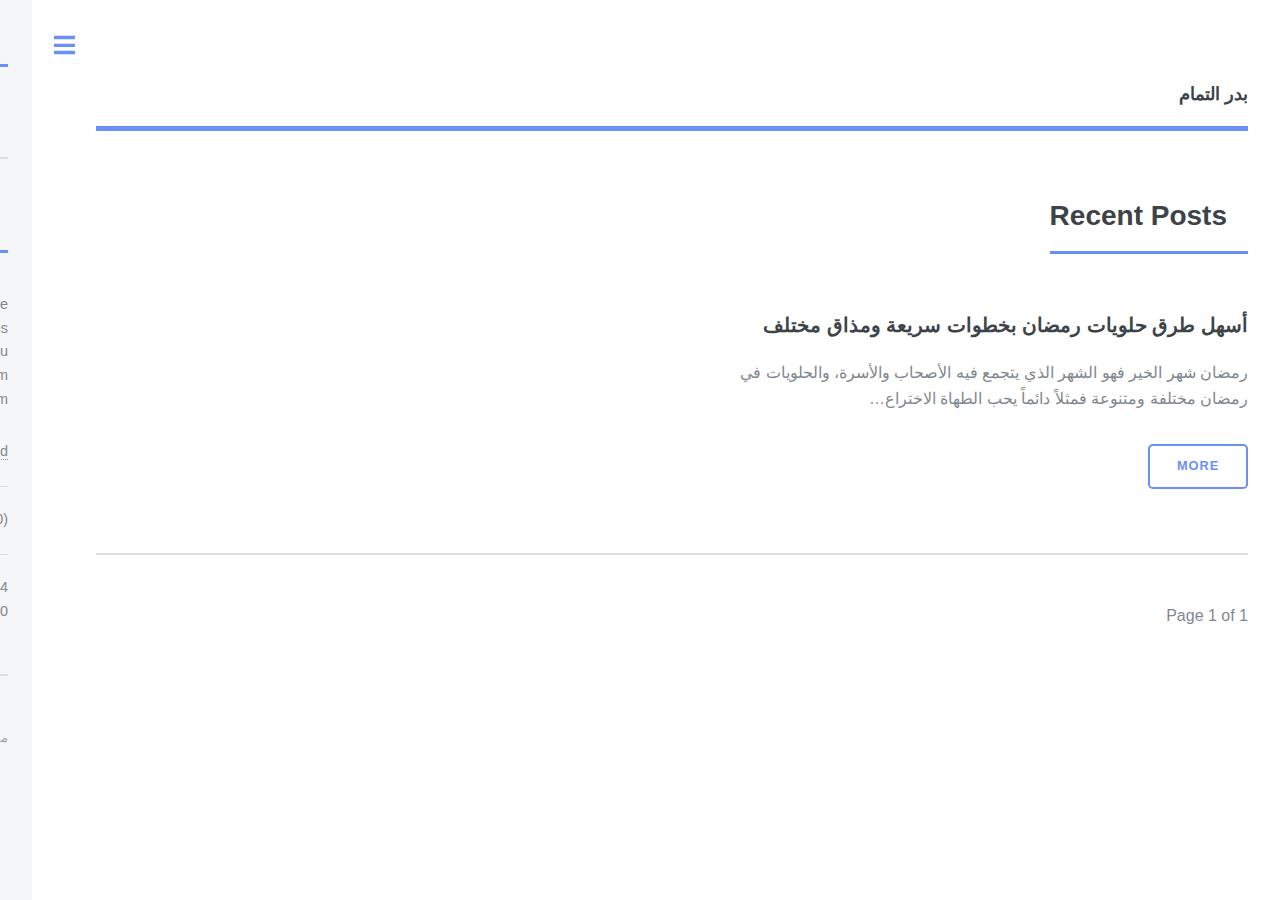
==== index.html @ 67806264 "Add files via upload" ====
<!DOCTYPE html><html lang="ar-SA"><head><meta charset="utf-8"><meta http-equiv="X-UA-Compatible" content="IE=edge"><meta name="viewport" content="width=device-width,initial-scale=1,user-scalable=no"><title>بدر التمام</title><meta name="generator" content="Publii Open-Source CMS for Static Site"><link rel="canonical" href="https://badreltmam.github.io/"><link rel="alternate" type="application/atom+xml" href="https://badreltmam.github.io/feed.xml"><link rel="alternate" type="application/json" href="https://badreltmam.github.io/feed.json"><meta property="og:title" content="بدر التمام"><meta property="og:site_name" content="بدر التمام"><meta property="og:description" content=""><meta property="og:url" content="https://badreltmam.github.io/"><meta property="og:type" content="website"><link rel="stylesheet" href="https://badreltmam.github.io/assets/css/fontawesome-all.min.css?v=bbcde81f26378440dac4c3d195714389"><link rel="stylesheet" href="https://badreltmam.github.io/assets/css/style.css?v=566fec4d28ae965c800a0746534a0aa1"><script type="application/ld+json">{"@context":"http://schema.org","@type":"Organization","name":"بدر التمام","url":"https://badreltmam.github.io/"}</script><html dir="rtl" lang="ar"><meta name="google-site-verification" content="UbszUYa8rS_BI8KihjCcy1AKXhMyEWfG9HkA2Yebvtw"></head><body class="is-preload"><div id="wrapper"><div id="main"><div class="inner"><header id="header"><a class="logo" href="https://badreltmam.github.io/"><strong>بدر التمام</strong></a></header><section><header class="major"><h2>Recent Posts</h2></header><div class="posts"><article><h3><a href="https://badreltmam.github.io/best-ramadan-desserts.html">أسهل طرق حلويات رمضان بخطوات سريعة ومذاق مختلف </a></h3><p>رمضان شهر الخير فهو الشهر الذي يتجمع فيه الأصحاب والأسرة، والحلويات في رمضان مختلفة ومتنوعة فمثلاً دائماً يحب الطهاة الاختراع&hellip;</p><ul class="actions"><li><a href="https://badreltmam.github.io/best-ramadan-desserts.html" class="button">More</a></li></ul></article></div></section><nav class="pagination desc"><small>Page 1 of 1</small></nav></div></div><div id="sidebar"><div class="inner"><nav id="menu"><header class="major"><h2>Menu</h2></header></nav><section><header class="major"><h2>Get in touch</h2></header><p>Sed varius enim lorem ullamcorper dolore aliquam aenean ornare velit lacus,ac varius enim lorem ullamcorper dolore. Proin sed aliqu facilisis ante interdum. Sed nulla amet lorem feugiat tempus aliquam.</p><ul class="contact"><li class="icon solid fa-envelope"><a href="#">information@untitled.tld</a></li><li class="icon solid fa-phone">(000) 000-0000</li><li class="icon solid fa-home">1234 Somewhere Road #8254<br>Nashville, TN 00000-0000</li></ul></section><footer id="footer"><p class="copyright">موقع بدر التمام</p></footer></div></div></div><script src="https://badreltmam.github.io/assets/js/jquery.min.js?v=7c14a783dfeb3d238ccd3edd840d82ee"></script><script src="https://badreltmam.github.io/assets/js/browser.min.js?v=c07298dd19048a8a69ad97e754dfe8d0"></script><script src="https://badreltmam.github.io/assets/js/breakpoints.min.js?v=81a479eb099e3b187613943b085923b8"></script><script src="https://badreltmam.github.io/assets/js/util.min.js?v=cbdaf7c20ac2883c77ae23acfbabd47e"></script><script src="https://badreltmam.github.io/assets/js/main.min.js?v=08add7f6d435054ad38ec38d7cf8be40"></script><script>var images=document.querySelectorAll("img[loading]");for(var i=0;i<images.length;i++){if(images[i].complete){images[i].classList.add("is-loaded")}else{images[i].addEventListener("load",function(){this.classList.add("is-loaded")},false)}};</script></body></html>
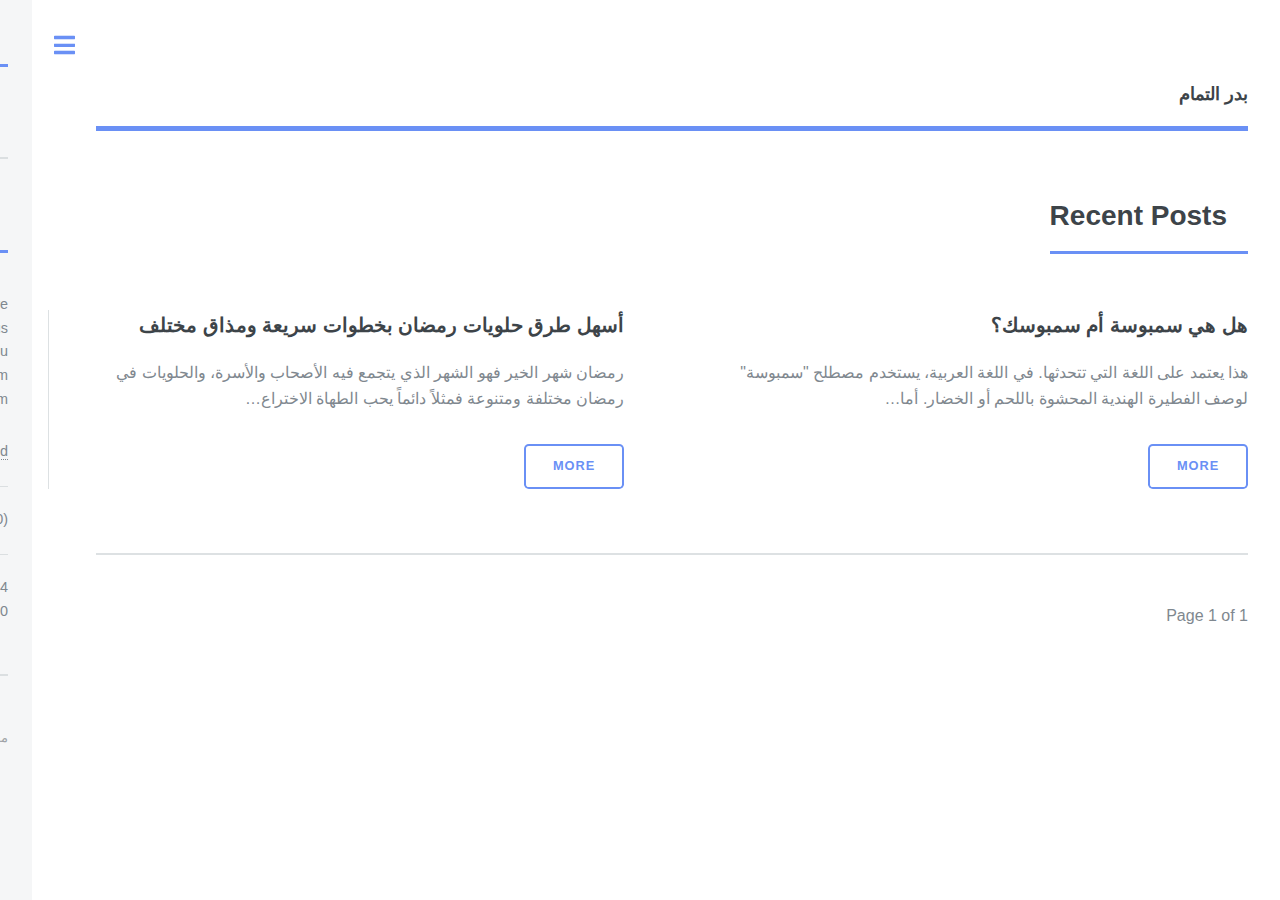
==== commit 3aac4bce: "Add files via upload" ====
--- a/index.html
+++ b/index.html
@@ -1 +1 @@
-<!DOCTYPE html><html lang="ar-SA"><head><meta charset="utf-8"><meta http-equiv="X-UA-Compatible" content="IE=edge"><meta name="viewport" content="width=device-width,initial-scale=1,user-scalable=no"><title>بدر التمام</title><meta name="generator" content="Publii Open-Source CMS for Static Site"><link rel="canonical" href="https://badreltmam.github.io/"><link rel="alternate" type="application/atom+xml" href="https://badreltmam.github.io/feed.xml"><link rel="alternate" type="application/json" href="https://badreltmam.github.io/feed.json"><meta property="og:title" content="بدر التمام"><meta property="og:site_name" content="بدر التمام"><meta property="og:description" content=""><meta property="og:url" content="https://badreltmam.github.io/"><meta property="og:type" content="website"><link rel="stylesheet" href="https://badreltmam.github.io/assets/css/fontawesome-all.min.css?v=bbcde81f26378440dac4c3d195714389"><link rel="stylesheet" href="https://badreltmam.github.io/assets/css/style.css?v=566fec4d28ae965c800a0746534a0aa1"><script type="application/ld+json">{"@context":"http://schema.org","@type":"Organization","name":"بدر التمام","url":"https://badreltmam.github.io/"}</script><html dir="rtl" lang="ar"><meta name="google-site-verification" content="UbszUYa8rS_BI8KihjCcy1AKXhMyEWfG9HkA2Yebvtw"></head><body class="is-preload"><div id="wrapper"><div id="main"><div class="inner"><header id="header"><a class="logo" href="https://badreltmam.github.io/"><strong>بدر التمام</strong></a></header><section><header class="major"><h2>Recent Posts</h2></header><div class="posts"><article><h3><a href="https://badreltmam.github.io/best-ramadan-desserts.html">أسهل طرق حلويات رمضان بخطوات سريعة ومذاق مختلف </a></h3><p>رمضان شهر الخير فهو الشهر الذي يتجمع فيه الأصحاب والأسرة، والحلويات في رمضان مختلفة ومتنوعة فمثلاً دائماً يحب الطهاة الاختراع&hellip;</p><ul class="actions"><li><a href="https://badreltmam.github.io/best-ramadan-desserts.html" class="button">More</a></li></ul></article></div></section><nav class="pagination desc"><small>Page 1 of 1</small></nav></div></div><div id="sidebar"><div class="inner"><nav id="menu"><header class="major"><h2>Menu</h2></header></nav><section><header class="major"><h2>Get in touch</h2></header><p>Sed varius enim lorem ullamcorper dolore aliquam aenean ornare velit lacus,ac varius enim lorem ullamcorper dolore. Proin sed aliqu facilisis ante interdum. Sed nulla amet lorem feugiat tempus aliquam.</p><ul class="contact"><li class="icon solid fa-envelope"><a href="#">information@untitled.tld</a></li><li class="icon solid fa-phone">(000) 000-0000</li><li class="icon solid fa-home">1234 Somewhere Road #8254<br>Nashville, TN 00000-0000</li></ul></section><footer id="footer"><p class="copyright">موقع بدر التمام</p></footer></div></div></div><script src="https://badreltmam.github.io/assets/js/jquery.min.js?v=7c14a783dfeb3d238ccd3edd840d82ee"></script><script src="https://badreltmam.github.io/assets/js/browser.min.js?v=c07298dd19048a8a69ad97e754dfe8d0"></script><script src="https://badreltmam.github.io/assets/js/breakpoints.min.js?v=81a479eb099e3b187613943b085923b8"></script><script src="https://badreltmam.github.io/assets/js/util.min.js?v=cbdaf7c20ac2883c77ae23acfbabd47e"></script><script src="https://badreltmam.github.io/assets/js/main.min.js?v=08add7f6d435054ad38ec38d7cf8be40"></script><script>var images=document.querySelectorAll("img[loading]");for(var i=0;i<images.length;i++){if(images[i].complete){images[i].classList.add("is-loaded")}else{images[i].addEventListener("load",function(){this.classList.add("is-loaded")},false)}};</script></body></html>+<!DOCTYPE html><html lang="ar-SA"><head><meta charset="utf-8"><meta http-equiv="X-UA-Compatible" content="IE=edge"><meta name="viewport" content="width=device-width,initial-scale=1,user-scalable=no"><title>بدر التمام</title><meta name="generator" content="Publii Open-Source CMS for Static Site"><link rel="canonical" href="https://badreltmam.github.io/"><link rel="alternate" type="application/atom+xml" href="https://badreltmam.github.io/feed.xml"><link rel="alternate" type="application/json" href="https://badreltmam.github.io/feed.json"><meta property="og:title" content="بدر التمام"><meta property="og:site_name" content="بدر التمام"><meta property="og:description" content=""><meta property="og:url" content="https://badreltmam.github.io/"><meta property="og:type" content="website"><link rel="stylesheet" href="https://badreltmam.github.io/assets/css/fontawesome-all.min.css?v=bbcde81f26378440dac4c3d195714389"><link rel="stylesheet" href="https://badreltmam.github.io/assets/css/style.css?v=566fec4d28ae965c800a0746534a0aa1"><script type="application/ld+json">{"@context":"http://schema.org","@type":"Organization","name":"بدر التمام","url":"https://badreltmam.github.io/"}</script><html dir="rtl" lang="ar"><meta name="google-site-verification" content="UbszUYa8rS_BI8KihjCcy1AKXhMyEWfG9HkA2Yebvtw"></head><body class="is-preload"><div id="wrapper"><div id="main"><div class="inner"><header id="header"><a class="logo" href="https://badreltmam.github.io/"><strong>بدر التمام</strong></a></header><section><header class="major"><h2>Recent Posts</h2></header><div class="posts"><article><h3><a href="https://badreltmam.github.io/is-it-samosa-or-samosak.html">هل هي سمبوسة أم سمبوسك؟</a></h3><p>هذا يعتمد على اللغة التي تتحدثها. في اللغة العربية، يستخدم مصطلح "سمبوسة" لوصف الفطيرة الهندية المحشوة باللحم أو الخضار. أما&hellip;</p><ul class="actions"><li><a href="https://badreltmam.github.io/is-it-samosa-or-samosak.html" class="button">More</a></li></ul></article><article><h3><a href="https://badreltmam.github.io/best-ramadan-desserts.html">أسهل طرق حلويات رمضان بخطوات سريعة ومذاق مختلف </a></h3><p>رمضان شهر الخير فهو الشهر الذي يتجمع فيه الأصحاب والأسرة، والحلويات في رمضان مختلفة ومتنوعة فمثلاً دائماً يحب الطهاة الاختراع&hellip;</p><ul class="actions"><li><a href="https://badreltmam.github.io/best-ramadan-desserts.html" class="button">More</a></li></ul></article></div></section><nav class="pagination desc"><small>Page 1 of 1</small></nav></div></div><div id="sidebar"><div class="inner"><nav id="menu"><header class="major"><h2>Menu</h2></header></nav><section><header class="major"><h2>Get in touch</h2></header><p>Sed varius enim lorem ullamcorper dolore aliquam aenean ornare velit lacus,ac varius enim lorem ullamcorper dolore. Proin sed aliqu facilisis ante interdum. Sed nulla amet lorem feugiat tempus aliquam.</p><ul class="contact"><li class="icon solid fa-envelope"><a href="#">information@untitled.tld</a></li><li class="icon solid fa-phone">(000) 000-0000</li><li class="icon solid fa-home">1234 Somewhere Road #8254<br>Nashville, TN 00000-0000</li></ul></section><footer id="footer"><p class="copyright">موقع بدر التمام</p></footer></div></div></div><script src="https://badreltmam.github.io/assets/js/jquery.min.js?v=7c14a783dfeb3d238ccd3edd840d82ee"></script><script src="https://badreltmam.github.io/assets/js/browser.min.js?v=c07298dd19048a8a69ad97e754dfe8d0"></script><script src="https://badreltmam.github.io/assets/js/breakpoints.min.js?v=81a479eb099e3b187613943b085923b8"></script><script src="https://badreltmam.github.io/assets/js/util.min.js?v=cbdaf7c20ac2883c77ae23acfbabd47e"></script><script src="https://badreltmam.github.io/assets/js/main.min.js?v=08add7f6d435054ad38ec38d7cf8be40"></script><script>var images=document.querySelectorAll("img[loading]");for(var i=0;i<images.length;i++){if(images[i].complete){images[i].classList.add("is-loaded")}else{images[i].addEventListener("load",function(){this.classList.add("is-loaded")},false)}};</script></body></html>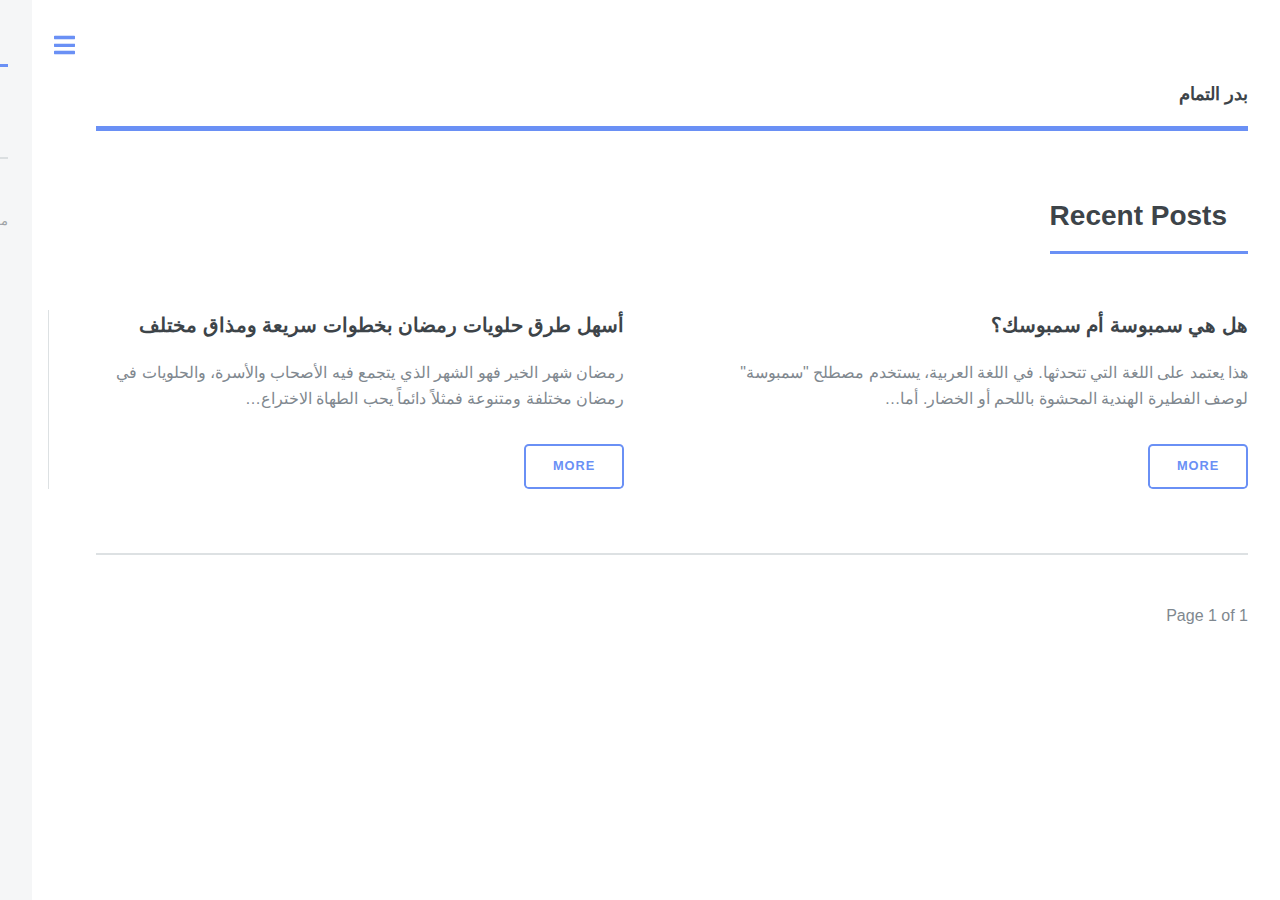
==== commit 76b1c563: "Add files via upload" ====
--- a/index.html
+++ b/index.html
@@ -1 +1 @@
-<!DOCTYPE html><html lang="ar-SA"><head><meta charset="utf-8"><meta http-equiv="X-UA-Compatible" content="IE=edge"><meta name="viewport" content="width=device-width,initial-scale=1,user-scalable=no"><title>بدر التمام</title><meta name="generator" content="Publii Open-Source CMS for Static Site"><link rel="canonical" href="https://badreltmam.github.io/"><link rel="alternate" type="application/atom+xml" href="https://badreltmam.github.io/feed.xml"><link rel="alternate" type="application/json" href="https://badreltmam.github.io/feed.json"><meta property="og:title" content="بدر التمام"><meta property="og:site_name" content="بدر التمام"><meta property="og:description" content=""><meta property="og:url" content="https://badreltmam.github.io/"><meta property="og:type" content="website"><link rel="stylesheet" href="https://badreltmam.github.io/assets/css/fontawesome-all.min.css?v=bbcde81f26378440dac4c3d195714389"><link rel="stylesheet" href="https://badreltmam.github.io/assets/css/style.css?v=566fec4d28ae965c800a0746534a0aa1"><script type="application/ld+json">{"@context":"http://schema.org","@type":"Organization","name":"بدر التمام","url":"https://badreltmam.github.io/"}</script><html dir="rtl" lang="ar"><meta name="google-site-verification" content="UbszUYa8rS_BI8KihjCcy1AKXhMyEWfG9HkA2Yebvtw"></head><body class="is-preload"><div id="wrapper"><div id="main"><div class="inner"><header id="header"><a class="logo" href="https://badreltmam.github.io/"><strong>بدر التمام</strong></a></header><section><header class="major"><h2>Recent Posts</h2></header><div class="posts"><article><h3><a href="https://badreltmam.github.io/is-it-samosa-or-samosak.html">هل هي سمبوسة أم سمبوسك؟</a></h3><p>هذا يعتمد على اللغة التي تتحدثها. في اللغة العربية، يستخدم مصطلح "سمبوسة" لوصف الفطيرة الهندية المحشوة باللحم أو الخضار. أما&hellip;</p><ul class="actions"><li><a href="https://badreltmam.github.io/is-it-samosa-or-samosak.html" class="button">More</a></li></ul></article><article><h3><a href="https://badreltmam.github.io/best-ramadan-desserts.html">أسهل طرق حلويات رمضان بخطوات سريعة ومذاق مختلف </a></h3><p>رمضان شهر الخير فهو الشهر الذي يتجمع فيه الأصحاب والأسرة، والحلويات في رمضان مختلفة ومتنوعة فمثلاً دائماً يحب الطهاة الاختراع&hellip;</p><ul class="actions"><li><a href="https://badreltmam.github.io/best-ramadan-desserts.html" class="button">More</a></li></ul></article></div></section><nav class="pagination desc"><small>Page 1 of 1</small></nav></div></div><div id="sidebar"><div class="inner"><nav id="menu"><header class="major"><h2>Menu</h2></header></nav><section><header class="major"><h2>Get in touch</h2></header><p>Sed varius enim lorem ullamcorper dolore aliquam aenean ornare velit lacus,ac varius enim lorem ullamcorper dolore. Proin sed aliqu facilisis ante interdum. Sed nulla amet lorem feugiat tempus aliquam.</p><ul class="contact"><li class="icon solid fa-envelope"><a href="#">information@untitled.tld</a></li><li class="icon solid fa-phone">(000) 000-0000</li><li class="icon solid fa-home">1234 Somewhere Road #8254<br>Nashville, TN 00000-0000</li></ul></section><footer id="footer"><p class="copyright">موقع بدر التمام</p></footer></div></div></div><script src="https://badreltmam.github.io/assets/js/jquery.min.js?v=7c14a783dfeb3d238ccd3edd840d82ee"></script><script src="https://badreltmam.github.io/assets/js/browser.min.js?v=c07298dd19048a8a69ad97e754dfe8d0"></script><script src="https://badreltmam.github.io/assets/js/breakpoints.min.js?v=81a479eb099e3b187613943b085923b8"></script><script src="https://badreltmam.github.io/assets/js/util.min.js?v=cbdaf7c20ac2883c77ae23acfbabd47e"></script><script src="https://badreltmam.github.io/assets/js/main.min.js?v=08add7f6d435054ad38ec38d7cf8be40"></script><script>var images=document.querySelectorAll("img[loading]");for(var i=0;i<images.length;i++){if(images[i].complete){images[i].classList.add("is-loaded")}else{images[i].addEventListener("load",function(){this.classList.add("is-loaded")},false)}};</script></body></html>+<!DOCTYPE html><html lang="ar-SA"><head><meta charset="utf-8"><meta http-equiv="X-UA-Compatible" content="IE=edge"><meta name="viewport" content="width=device-width,initial-scale=1,user-scalable=no"><title>بدر التمام</title><meta name="generator" content="Publii Open-Source CMS for Static Site"><link rel="canonical" href="https://badreltmam.github.io/"><link rel="alternate" type="application/atom+xml" href="https://badreltmam.github.io/feed.xml"><link rel="alternate" type="application/json" href="https://badreltmam.github.io/feed.json"><meta property="og:title" content="بدر التمام"><meta property="og:site_name" content="بدر التمام"><meta property="og:description" content=""><meta property="og:url" content="https://badreltmam.github.io/"><meta property="og:type" content="website"><link rel="stylesheet" href="https://badreltmam.github.io/assets/css/fontawesome-all.min.css?v=bbcde81f26378440dac4c3d195714389"><link rel="stylesheet" href="https://badreltmam.github.io/assets/css/style.css?v=566fec4d28ae965c800a0746534a0aa1"><script type="application/ld+json">{"@context":"http://schema.org","@type":"Organization","name":"بدر التمام","url":"https://badreltmam.github.io/"}</script><html dir="rtl" lang="ar"><meta name="google-site-verification" content="UbszUYa8rS_BI8KihjCcy1AKXhMyEWfG9HkA2Yebvtw"></head><body class="is-preload"><div id="wrapper"><div id="main"><div class="inner"><header id="header"><a class="logo" href="https://badreltmam.github.io/"><strong>بدر التمام</strong></a></header><section><header class="major"><h2>Recent Posts</h2></header><div class="posts"><article><h3><a href="https://badreltmam.github.io/is-it-samosa-or-samosak.html">هل هي سمبوسة أم سمبوسك؟</a></h3><p>هذا يعتمد على اللغة التي تتحدثها. في اللغة العربية، يستخدم مصطلح "سمبوسة" لوصف الفطيرة الهندية المحشوة باللحم أو الخضار. أما&hellip;</p><ul class="actions"><li><a href="https://badreltmam.github.io/is-it-samosa-or-samosak.html" class="button">More</a></li></ul></article><article><h3><a href="https://badreltmam.github.io/best-ramadan-desserts.html">أسهل طرق حلويات رمضان بخطوات سريعة ومذاق مختلف </a></h3><p>رمضان شهر الخير فهو الشهر الذي يتجمع فيه الأصحاب والأسرة، والحلويات في رمضان مختلفة ومتنوعة فمثلاً دائماً يحب الطهاة الاختراع&hellip;</p><ul class="actions"><li><a href="https://badreltmam.github.io/best-ramadan-desserts.html" class="button">More</a></li></ul></article></div></section><nav class="pagination desc"><small>Page 1 of 1</small></nav></div></div><div id="sidebar"><div class="inner"><nav id="menu"><header class="major"><h2>Menu</h2></header></nav><footer id="footer"><p class="copyright">موقع بدر التمام</p></footer></div></div></div><script src="https://badreltmam.github.io/assets/js/jquery.min.js?v=7c14a783dfeb3d238ccd3edd840d82ee"></script><script src="https://badreltmam.github.io/assets/js/browser.min.js?v=c07298dd19048a8a69ad97e754dfe8d0"></script><script src="https://badreltmam.github.io/assets/js/breakpoints.min.js?v=81a479eb099e3b187613943b085923b8"></script><script src="https://badreltmam.github.io/assets/js/util.min.js?v=cbdaf7c20ac2883c77ae23acfbabd47e"></script><script src="https://badreltmam.github.io/assets/js/main.min.js?v=08add7f6d435054ad38ec38d7cf8be40"></script><script>var images=document.querySelectorAll("img[loading]");for(var i=0;i<images.length;i++){if(images[i].complete){images[i].classList.add("is-loaded")}else{images[i].addEventListener("load",function(){this.classList.add("is-loaded")},false)}};</script></body></html>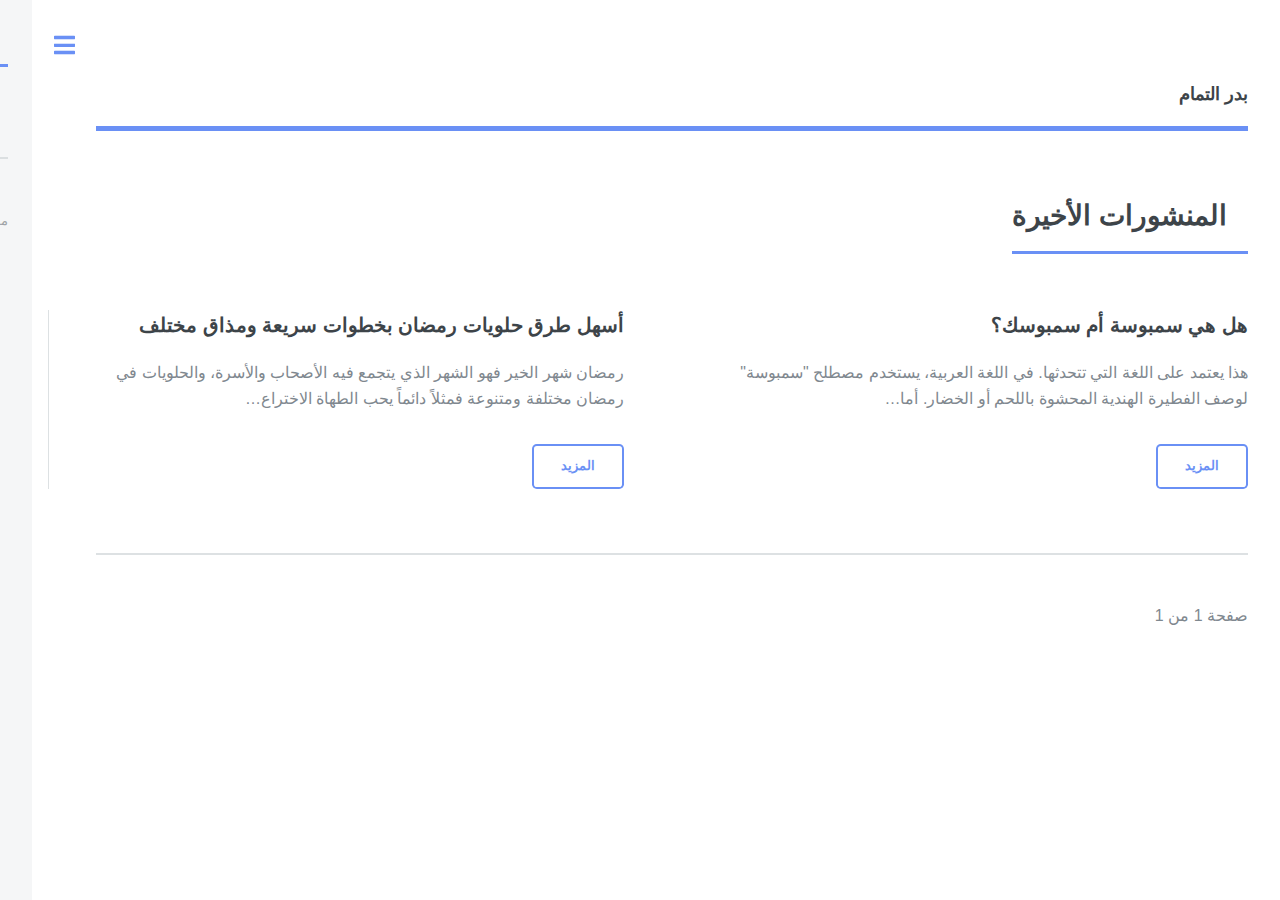
==== commit 3d142130: "Add files via upload" ====
--- a/index.html
+++ b/index.html
@@ -1 +1 @@
-<!DOCTYPE html><html lang="ar-SA"><head><meta charset="utf-8"><meta http-equiv="X-UA-Compatible" content="IE=edge"><meta name="viewport" content="width=device-width,initial-scale=1,user-scalable=no"><title>بدر التمام</title><meta name="generator" content="Publii Open-Source CMS for Static Site"><link rel="canonical" href="https://badreltmam.github.io/"><link rel="alternate" type="application/atom+xml" href="https://badreltmam.github.io/feed.xml"><link rel="alternate" type="application/json" href="https://badreltmam.github.io/feed.json"><meta property="og:title" content="بدر التمام"><meta property="og:site_name" content="بدر التمام"><meta property="og:description" content=""><meta property="og:url" content="https://badreltmam.github.io/"><meta property="og:type" content="website"><link rel="stylesheet" href="https://badreltmam.github.io/assets/css/fontawesome-all.min.css?v=bbcde81f26378440dac4c3d195714389"><link rel="stylesheet" href="https://badreltmam.github.io/assets/css/style.css?v=566fec4d28ae965c800a0746534a0aa1"><script type="application/ld+json">{"@context":"http://schema.org","@type":"Organization","name":"بدر التمام","url":"https://badreltmam.github.io/"}</script><html dir="rtl" lang="ar"><meta name="google-site-verification" content="UbszUYa8rS_BI8KihjCcy1AKXhMyEWfG9HkA2Yebvtw"></head><body class="is-preload"><div id="wrapper"><div id="main"><div class="inner"><header id="header"><a class="logo" href="https://badreltmam.github.io/"><strong>بدر التمام</strong></a></header><section><header class="major"><h2>Recent Posts</h2></header><div class="posts"><article><h3><a href="https://badreltmam.github.io/is-it-samosa-or-samosak.html">هل هي سمبوسة أم سمبوسك؟</a></h3><p>هذا يعتمد على اللغة التي تتحدثها. في اللغة العربية، يستخدم مصطلح "سمبوسة" لوصف الفطيرة الهندية المحشوة باللحم أو الخضار. أما&hellip;</p><ul class="actions"><li><a href="https://badreltmam.github.io/is-it-samosa-or-samosak.html" class="button">More</a></li></ul></article><article><h3><a href="https://badreltmam.github.io/best-ramadan-desserts.html">أسهل طرق حلويات رمضان بخطوات سريعة ومذاق مختلف </a></h3><p>رمضان شهر الخير فهو الشهر الذي يتجمع فيه الأصحاب والأسرة، والحلويات في رمضان مختلفة ومتنوعة فمثلاً دائماً يحب الطهاة الاختراع&hellip;</p><ul class="actions"><li><a href="https://badreltmam.github.io/best-ramadan-desserts.html" class="button">More</a></li></ul></article></div></section><nav class="pagination desc"><small>Page 1 of 1</small></nav></div></div><div id="sidebar"><div class="inner"><nav id="menu"><header class="major"><h2>Menu</h2></header></nav><footer id="footer"><p class="copyright">موقع بدر التمام</p></footer></div></div></div><script src="https://badreltmam.github.io/assets/js/jquery.min.js?v=7c14a783dfeb3d238ccd3edd840d82ee"></script><script src="https://badreltmam.github.io/assets/js/browser.min.js?v=c07298dd19048a8a69ad97e754dfe8d0"></script><script src="https://badreltmam.github.io/assets/js/breakpoints.min.js?v=81a479eb099e3b187613943b085923b8"></script><script src="https://badreltmam.github.io/assets/js/util.min.js?v=cbdaf7c20ac2883c77ae23acfbabd47e"></script><script src="https://badreltmam.github.io/assets/js/main.min.js?v=08add7f6d435054ad38ec38d7cf8be40"></script><script>var images=document.querySelectorAll("img[loading]");for(var i=0;i<images.length;i++){if(images[i].complete){images[i].classList.add("is-loaded")}else{images[i].addEventListener("load",function(){this.classList.add("is-loaded")},false)}};</script></body></html>+<!DOCTYPE html><html lang="ar-SA"><head><meta charset="utf-8"><meta http-equiv="X-UA-Compatible" content="IE=edge"><meta name="viewport" content="width=device-width,initial-scale=1,user-scalable=no"><title>بدر التمام</title><meta name="generator" content="Publii Open-Source CMS for Static Site"><link rel="canonical" href="https://badreltmam.github.io/"><link rel="alternate" type="application/atom+xml" href="https://badreltmam.github.io/feed.xml"><link rel="alternate" type="application/json" href="https://badreltmam.github.io/feed.json"><meta property="og:title" content="بدر التمام"><meta property="og:site_name" content="بدر التمام"><meta property="og:description" content=""><meta property="og:url" content="https://badreltmam.github.io/"><meta property="og:type" content="website"><link rel="stylesheet" href="https://badreltmam.github.io/assets/css/fontawesome-all.min.css?v=bbcde81f26378440dac4c3d195714389"><link rel="stylesheet" href="https://badreltmam.github.io/assets/css/style.css?v=566fec4d28ae965c800a0746534a0aa1"><script type="application/ld+json">{"@context":"http://schema.org","@type":"Organization","name":"بدر التمام","url":"https://badreltmam.github.io/"}</script><html dir="rtl" lang="ar"><meta name="google-site-verification" content="UbszUYa8rS_BI8KihjCcy1AKXhMyEWfG9HkA2Yebvtw"></head><body class="is-preload"><div id="wrapper"><div id="main"><div class="inner"><header id="header"><a class="logo" href="https://badreltmam.github.io/"><strong>بدر التمام</strong></a></header><section><header class="major"><h2>المنشورات الأخيرة</h2></header><div class="posts"><article><h3><a href="https://badreltmam.github.io/is-it-samosa-or-samosak.html">هل هي سمبوسة أم سمبوسك؟</a></h3><p>هذا يعتمد على اللغة التي تتحدثها. في اللغة العربية، يستخدم مصطلح "سمبوسة" لوصف الفطيرة الهندية المحشوة باللحم أو الخضار. أما&hellip;</p><ul class="actions"><li><a href="https://badreltmam.github.io/is-it-samosa-or-samosak.html" class="button">المزيد</a></li></ul></article><article><h3><a href="https://badreltmam.github.io/best-ramadan-desserts.html">أسهل طرق حلويات رمضان بخطوات سريعة ومذاق مختلف </a></h3><p>رمضان شهر الخير فهو الشهر الذي يتجمع فيه الأصحاب والأسرة، والحلويات في رمضان مختلفة ومتنوعة فمثلاً دائماً يحب الطهاة الاختراع&hellip;</p><ul class="actions"><li><a href="https://badreltmam.github.io/best-ramadan-desserts.html" class="button">المزيد</a></li></ul></article></div></section><nav class="pagination desc"><small>صفحة 1 من 1</small></nav></div></div><div id="sidebar"><div class="inner"><nav id="menu"><header class="major"><h2>القائمة</h2></header></nav><footer id="footer"><p class="copyright">موقع بدر التمام</p></footer></div></div></div><script src="https://badreltmam.github.io/assets/js/jquery.min.js?v=7c14a783dfeb3d238ccd3edd840d82ee"></script><script src="https://badreltmam.github.io/assets/js/browser.min.js?v=c07298dd19048a8a69ad97e754dfe8d0"></script><script src="https://badreltmam.github.io/assets/js/breakpoints.min.js?v=81a479eb099e3b187613943b085923b8"></script><script src="https://badreltmam.github.io/assets/js/util.min.js?v=cbdaf7c20ac2883c77ae23acfbabd47e"></script><script src="https://badreltmam.github.io/assets/js/main.min.js?v=08add7f6d435054ad38ec38d7cf8be40"></script><script>var images=document.querySelectorAll("img[loading]");for(var i=0;i<images.length;i++){if(images[i].complete){images[i].classList.add("is-loaded")}else{images[i].addEventListener("load",function(){this.classList.add("is-loaded")},false)}};</script></body></html>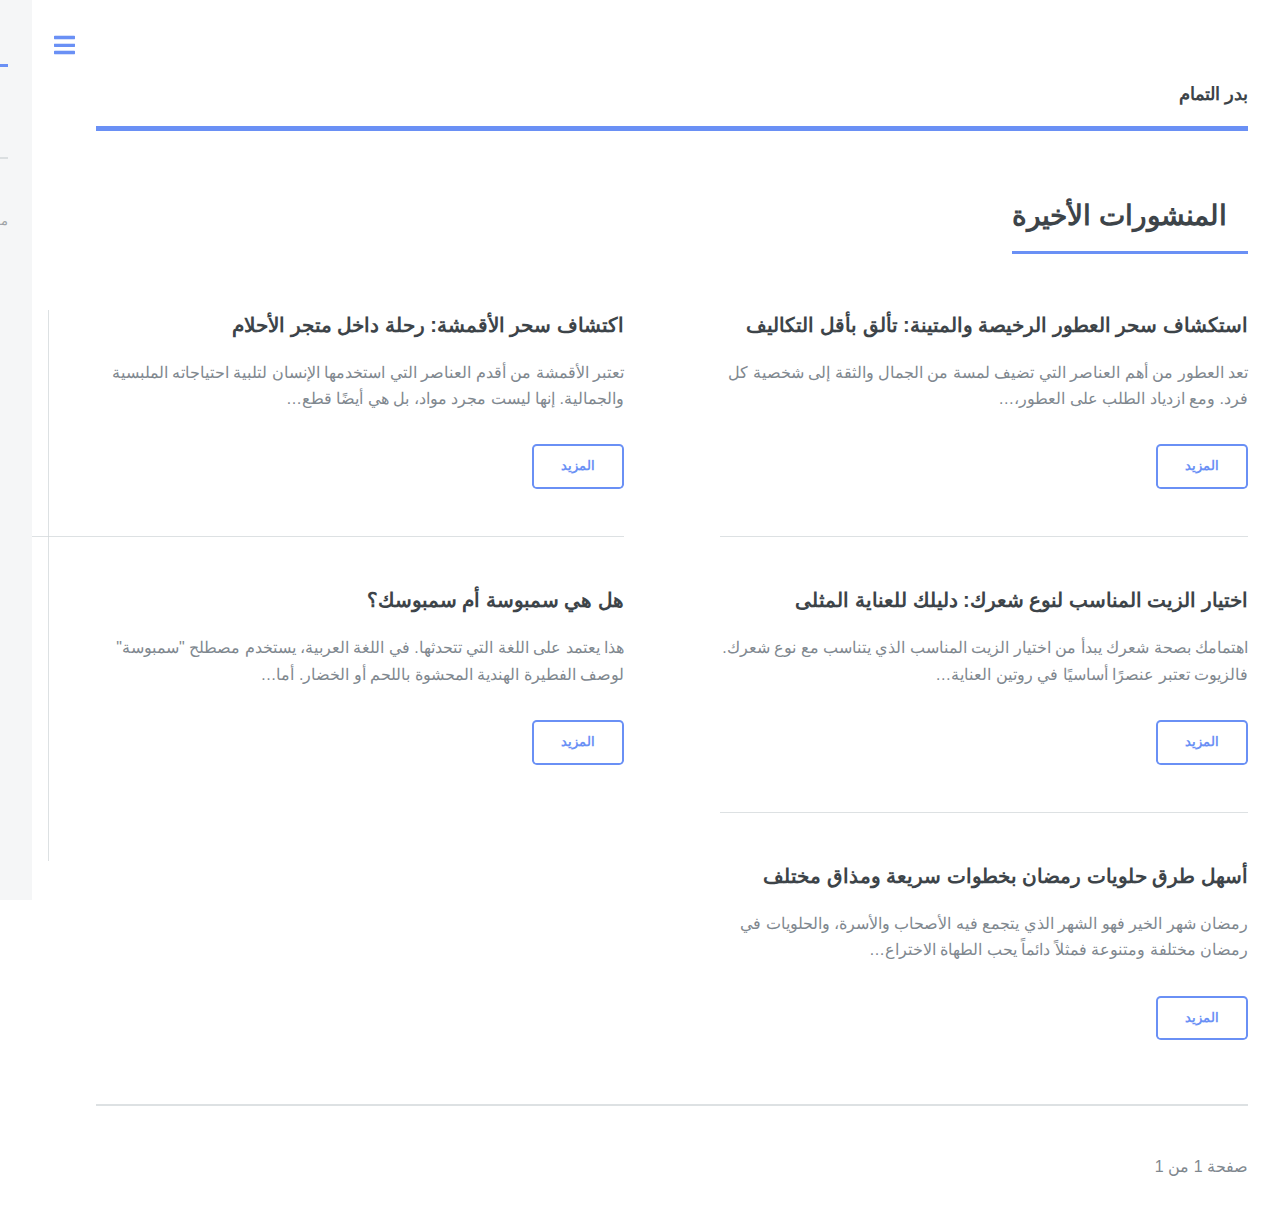
==== commit ac6d4c1a: "22" ====
--- a/index.html
+++ b/index.html
@@ -1 +1 @@
-<!DOCTYPE html><html lang="ar-SA"><head><meta charset="utf-8"><meta http-equiv="X-UA-Compatible" content="IE=edge"><meta name="viewport" content="width=device-width,initial-scale=1,user-scalable=no"><title>بدر التمام</title><meta name="generator" content="Publii Open-Source CMS for Static Site"><link rel="canonical" href="https://badreltmam.github.io/"><link rel="alternate" type="application/atom+xml" href="https://badreltmam.github.io/feed.xml"><link rel="alternate" type="application/json" href="https://badreltmam.github.io/feed.json"><meta property="og:title" content="بدر التمام"><meta property="og:site_name" content="بدر التمام"><meta property="og:description" content=""><meta property="og:url" content="https://badreltmam.github.io/"><meta property="og:type" content="website"><link rel="stylesheet" href="https://badreltmam.github.io/assets/css/fontawesome-all.min.css?v=bbcde81f26378440dac4c3d195714389"><link rel="stylesheet" href="https://badreltmam.github.io/assets/css/style.css?v=566fec4d28ae965c800a0746534a0aa1"><script type="application/ld+json">{"@context":"http://schema.org","@type":"Organization","name":"بدر التمام","url":"https://badreltmam.github.io/"}</script><html dir="rtl" lang="ar"><meta name="google-site-verification" content="UbszUYa8rS_BI8KihjCcy1AKXhMyEWfG9HkA2Yebvtw"></head><body class="is-preload"><div id="wrapper"><div id="main"><div class="inner"><header id="header"><a class="logo" href="https://badreltmam.github.io/"><strong>بدر التمام</strong></a></header><section><header class="major"><h2>المنشورات الأخيرة</h2></header><div class="posts"><article><h3><a href="https://badreltmam.github.io/is-it-samosa-or-samosak.html">هل هي سمبوسة أم سمبوسك؟</a></h3><p>هذا يعتمد على اللغة التي تتحدثها. في اللغة العربية، يستخدم مصطلح "سمبوسة" لوصف الفطيرة الهندية المحشوة باللحم أو الخضار. أما&hellip;</p><ul class="actions"><li><a href="https://badreltmam.github.io/is-it-samosa-or-samosak.html" class="button">المزيد</a></li></ul></article><article><h3><a href="https://badreltmam.github.io/best-ramadan-desserts.html">أسهل طرق حلويات رمضان بخطوات سريعة ومذاق مختلف </a></h3><p>رمضان شهر الخير فهو الشهر الذي يتجمع فيه الأصحاب والأسرة، والحلويات في رمضان مختلفة ومتنوعة فمثلاً دائماً يحب الطهاة الاختراع&hellip;</p><ul class="actions"><li><a href="https://badreltmam.github.io/best-ramadan-desserts.html" class="button">المزيد</a></li></ul></article></div></section><nav class="pagination desc"><small>صفحة 1 من 1</small></nav></div></div><div id="sidebar"><div class="inner"><nav id="menu"><header class="major"><h2>القائمة</h2></header></nav><footer id="footer"><p class="copyright">موقع بدر التمام</p></footer></div></div></div><script src="https://badreltmam.github.io/assets/js/jquery.min.js?v=7c14a783dfeb3d238ccd3edd840d82ee"></script><script src="https://badreltmam.github.io/assets/js/browser.min.js?v=c07298dd19048a8a69ad97e754dfe8d0"></script><script src="https://badreltmam.github.io/assets/js/breakpoints.min.js?v=81a479eb099e3b187613943b085923b8"></script><script src="https://badreltmam.github.io/assets/js/util.min.js?v=cbdaf7c20ac2883c77ae23acfbabd47e"></script><script src="https://badreltmam.github.io/assets/js/main.min.js?v=08add7f6d435054ad38ec38d7cf8be40"></script><script>var images=document.querySelectorAll("img[loading]");for(var i=0;i<images.length;i++){if(images[i].complete){images[i].classList.add("is-loaded")}else{images[i].addEventListener("load",function(){this.classList.add("is-loaded")},false)}};</script></body></html>+<!DOCTYPE html><html lang="ar-SA"><head><meta charset="utf-8"><meta http-equiv="X-UA-Compatible" content="IE=edge"><meta name="viewport" content="width=device-width,initial-scale=1,user-scalable=no"><title>بدر التمام</title><meta name="generator" content="Publii Open-Source CMS for Static Site"><link rel="canonical" href="https://badreltmam.github.io/"><link rel="alternate" type="application/atom+xml" href="https://badreltmam.github.io/feed.xml"><link rel="alternate" type="application/json" href="https://badreltmam.github.io/feed.json"><meta property="og:title" content="بدر التمام"><meta property="og:site_name" content="بدر التمام"><meta property="og:description" content=""><meta property="og:url" content="https://badreltmam.github.io/"><meta property="og:type" content="website"><link rel="stylesheet" href="https://badreltmam.github.io/assets/css/fontawesome-all.min.css?v=bbcde81f26378440dac4c3d195714389"><link rel="stylesheet" href="https://badreltmam.github.io/assets/css/style.css?v=566fec4d28ae965c800a0746534a0aa1"><script type="application/ld+json">{"@context":"http://schema.org","@type":"Organization","name":"بدر التمام","url":"https://badreltmam.github.io/"}</script><html dir="rtl" lang="ar"><meta name="google-site-verification" content="UbszUYa8rS_BI8KihjCcy1AKXhMyEWfG9HkA2Yebvtw"></head><body class="is-preload"><div id="wrapper"><div id="main"><div class="inner"><header id="header"><a class="logo" href="https://badreltmam.github.io/"><strong>بدر التمام</strong></a></header><section><header class="major"><h2>المنشورات الأخيرة</h2></header><div class="posts"><article><h3><a href="https://badreltmam.github.io/cheap-and-stable-perfumes.html">استكشاف سحر العطور الرخيصة والمتينة: تألق بأقل التكاليف</a></h3><p>تعد العطور من أهم العناصر التي تضيف لمسة من الجمال والثقة إلى شخصية كل فرد. ومع ازدياد الطلب على العطور،&hellip;</p><ul class="actions"><li><a href="https://badreltmam.github.io/cheap-and-stable-perfumes.html" class="button">المزيد</a></li></ul></article><article><h3><a href="https://badreltmam.github.io/fabric-store.html">اكتشاف سحر الأقمشة: رحلة داخل متجر الأحلام</a></h3><p>تعتبر الأقمشة من أقدم العناصر التي استخدمها الإنسان لتلبية احتياجاته الملبسية والجمالية. إنها ليست مجرد مواد، بل هي أيضًا قطع&hellip;</p><ul class="actions"><li><a href="https://badreltmam.github.io/fabric-store.html" class="button">المزيد</a></li></ul></article><article><h3><a href="https://badreltmam.github.io/hair-oil.html">اختيار الزيت المناسب لنوع شعرك: دليلك للعناية المثلى</a></h3><p>اهتمامك بصحة شعرك يبدأ من اختيار الزيت المناسب الذي يتناسب مع نوع شعرك. فالزيوت تعتبر عنصرًا أساسيًا في روتين العناية&hellip;</p><ul class="actions"><li><a href="https://badreltmam.github.io/hair-oil.html" class="button">المزيد</a></li></ul></article><article><h3><a href="https://badreltmam.github.io/is-it-samosa-or-samosak.html">هل هي سمبوسة أم سمبوسك؟</a></h3><p>هذا يعتمد على اللغة التي تتحدثها. في اللغة العربية، يستخدم مصطلح "سمبوسة" لوصف الفطيرة الهندية المحشوة باللحم أو الخضار. أما&hellip;</p><ul class="actions"><li><a href="https://badreltmam.github.io/is-it-samosa-or-samosak.html" class="button">المزيد</a></li></ul></article><article><h3><a href="https://badreltmam.github.io/best-ramadan-desserts.html">أسهل طرق حلويات رمضان بخطوات سريعة ومذاق مختلف </a></h3><p>رمضان شهر الخير فهو الشهر الذي يتجمع فيه الأصحاب والأسرة، والحلويات في رمضان مختلفة ومتنوعة فمثلاً دائماً يحب الطهاة الاختراع&hellip;</p><ul class="actions"><li><a href="https://badreltmam.github.io/best-ramadan-desserts.html" class="button">المزيد</a></li></ul></article></div></section><nav class="pagination desc"><small>صفحة 1 من 1</small></nav></div></div><div id="sidebar"><div class="inner"><nav id="menu"><header class="major"><h2>القائمة</h2></header></nav><footer id="footer"><p class="copyright">موقع بدر التمام</p></footer></div></div></div><script src="https://badreltmam.github.io/assets/js/jquery.min.js?v=7c14a783dfeb3d238ccd3edd840d82ee"></script><script src="https://badreltmam.github.io/assets/js/browser.min.js?v=c07298dd19048a8a69ad97e754dfe8d0"></script><script src="https://badreltmam.github.io/assets/js/breakpoints.min.js?v=81a479eb099e3b187613943b085923b8"></script><script src="https://badreltmam.github.io/assets/js/util.min.js?v=cbdaf7c20ac2883c77ae23acfbabd47e"></script><script src="https://badreltmam.github.io/assets/js/main.min.js?v=08add7f6d435054ad38ec38d7cf8be40"></script><script>var images=document.querySelectorAll("img[loading]");for(var i=0;i<images.length;i++){if(images[i].complete){images[i].classList.add("is-loaded")}else{images[i].addEventListener("load",function(){this.classList.add("is-loaded")},false)}};</script></body></html>